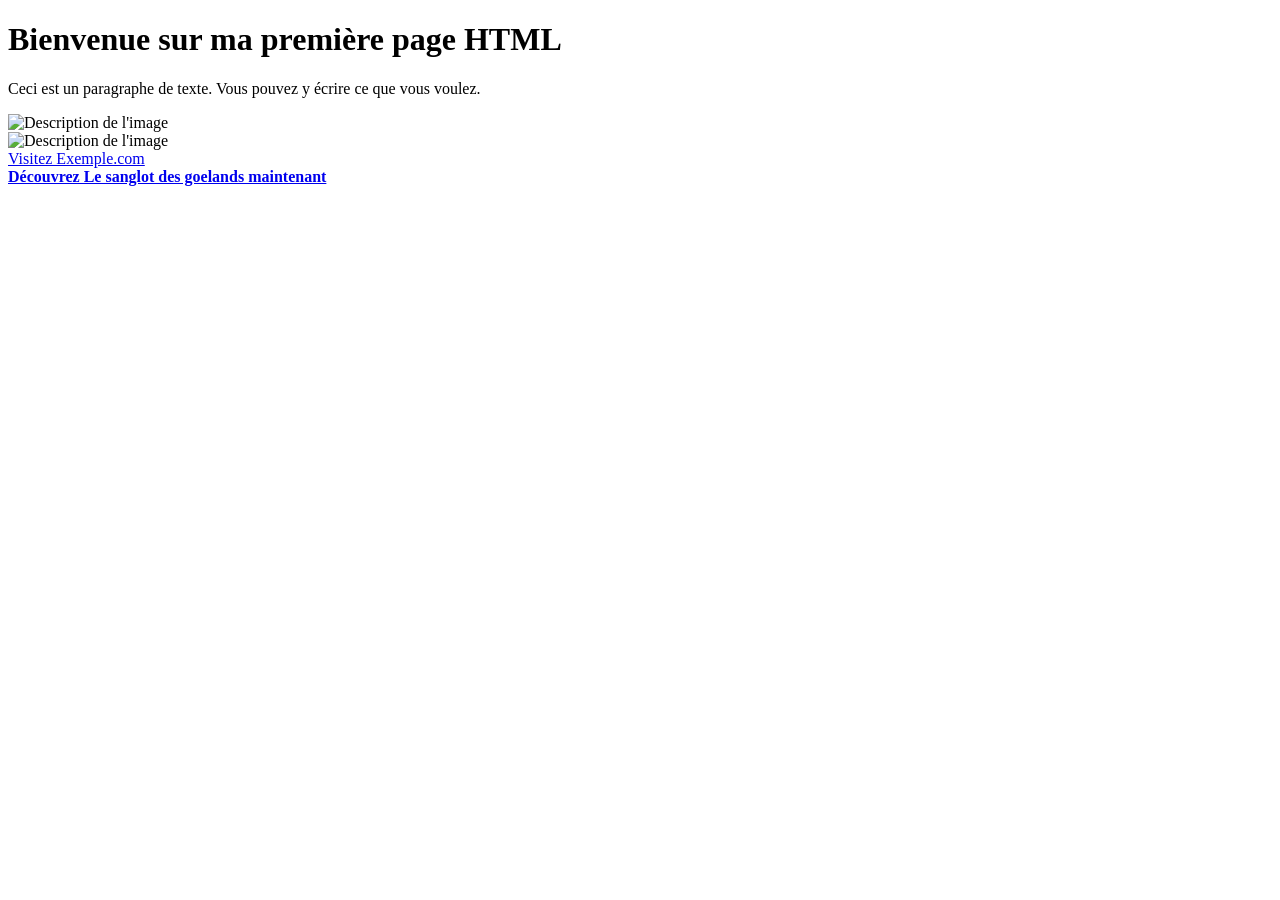
==== index.html @ 958f3f1c "Add files via upload" ====
<!DOCTYPE html>
<html lang="fr">
<head>
  <meta charset="UTF-8">
  <meta name="viewport" content="width=device-width, initial-scale=1.0">
  <title>MA première page HTML</title>
</head>
<body>
  <h1>Bienvenue sur ma première page HTML</h1>
  <p>Ceci est un paragraphe de texte. Vous pouvez y écrire ce que vous voulez.</p>
  <image src="umineko.jpeg" alt="Description de l'image" width="300">
  <br><image src="Beatoler.gif" alt="Description de l'image" width="300"></br>
  <a href="https://www.exemple.com" target="_blank">Visitez Exemple.com</a>
  <br><strong><a href="https://fr.wikipedia.org/wiki/Umineko_no_naku_koro_ni" target="_blank">Découvrez Le sanglot des goelands maintenant</a></strong></br>
</body>
</html>
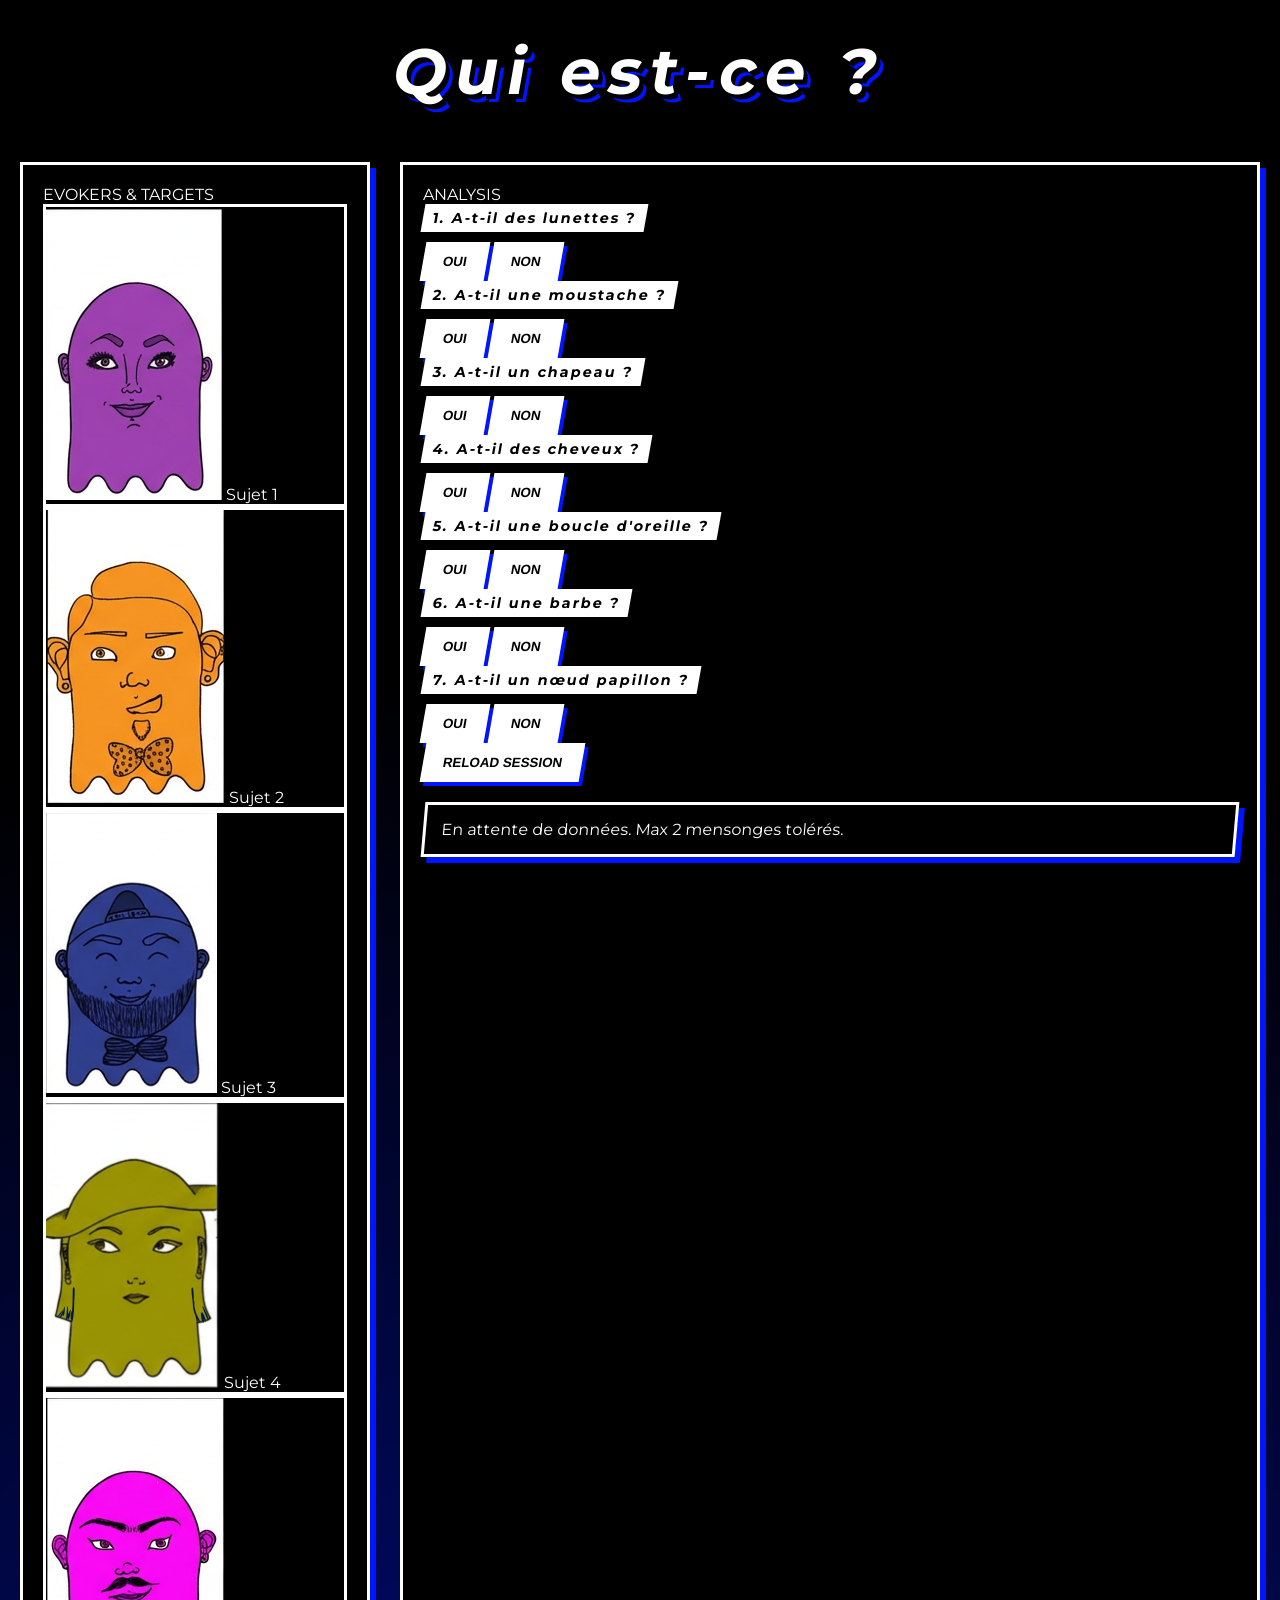
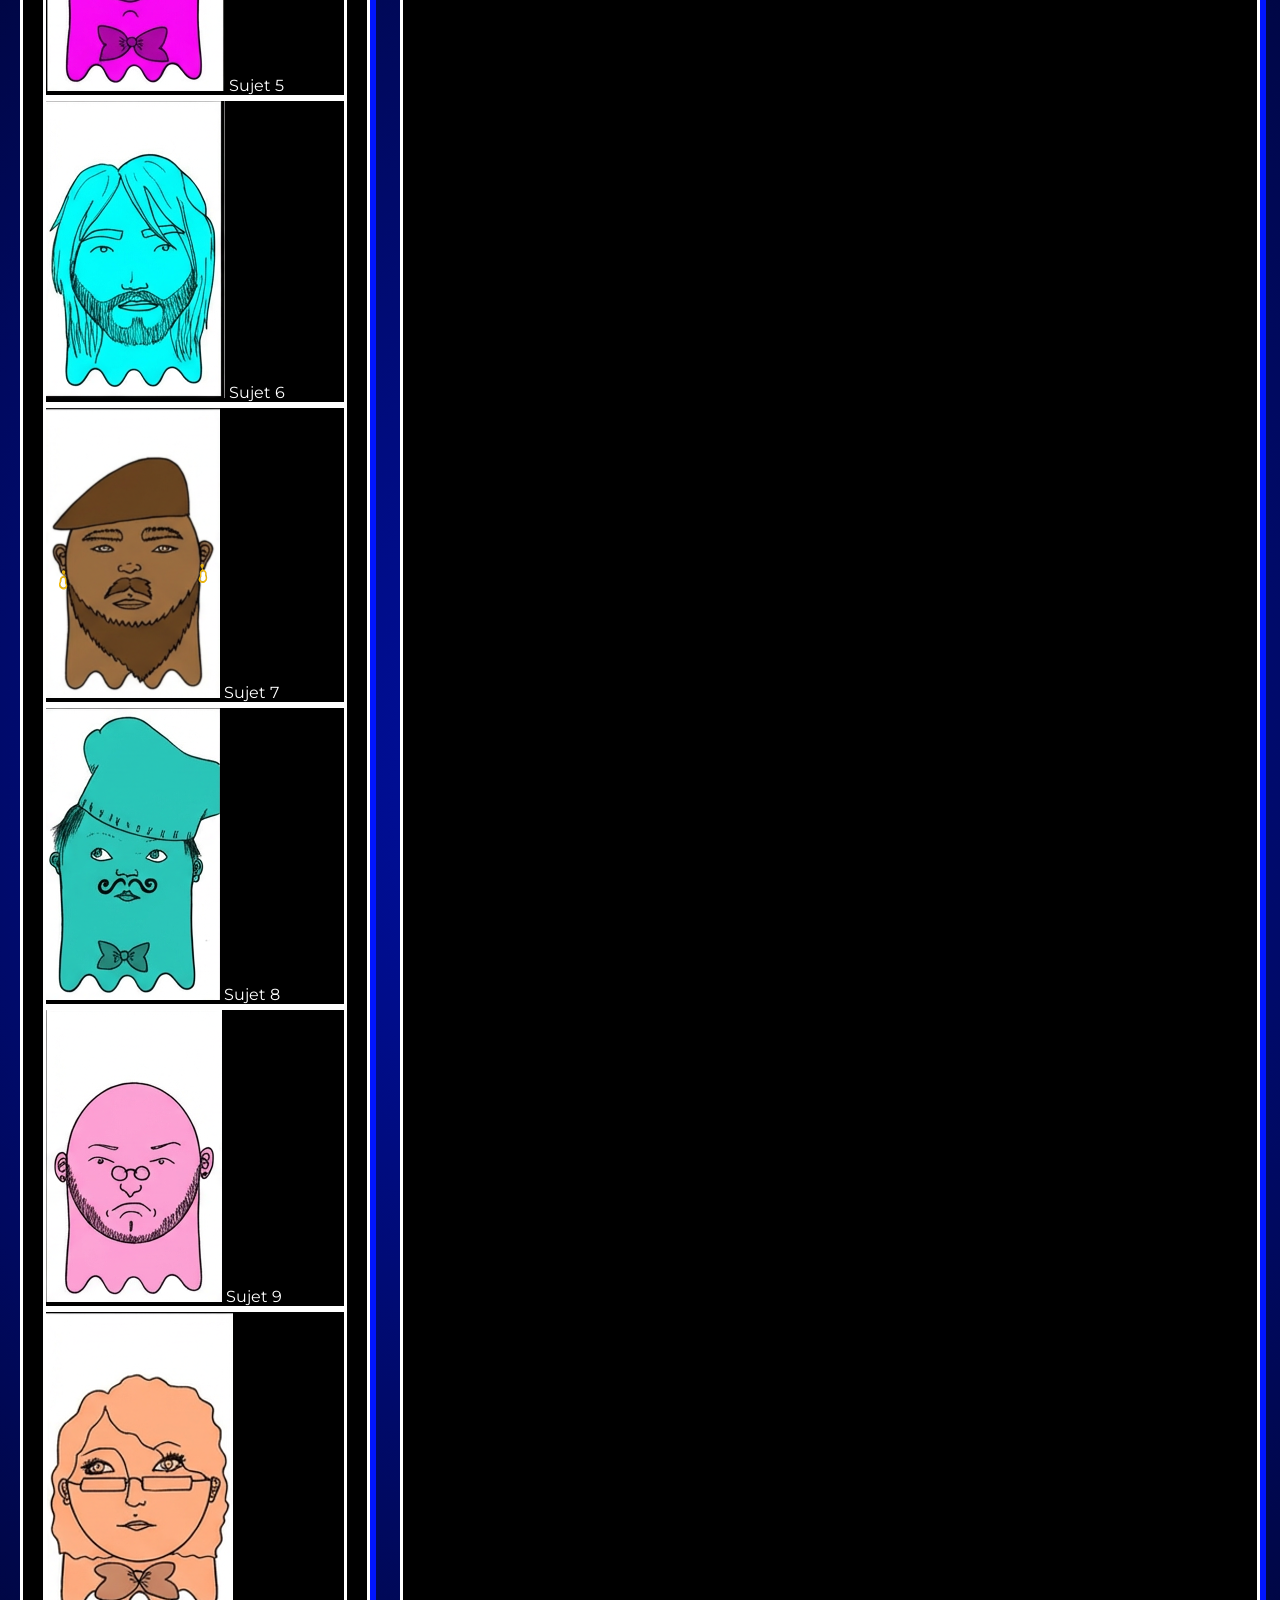
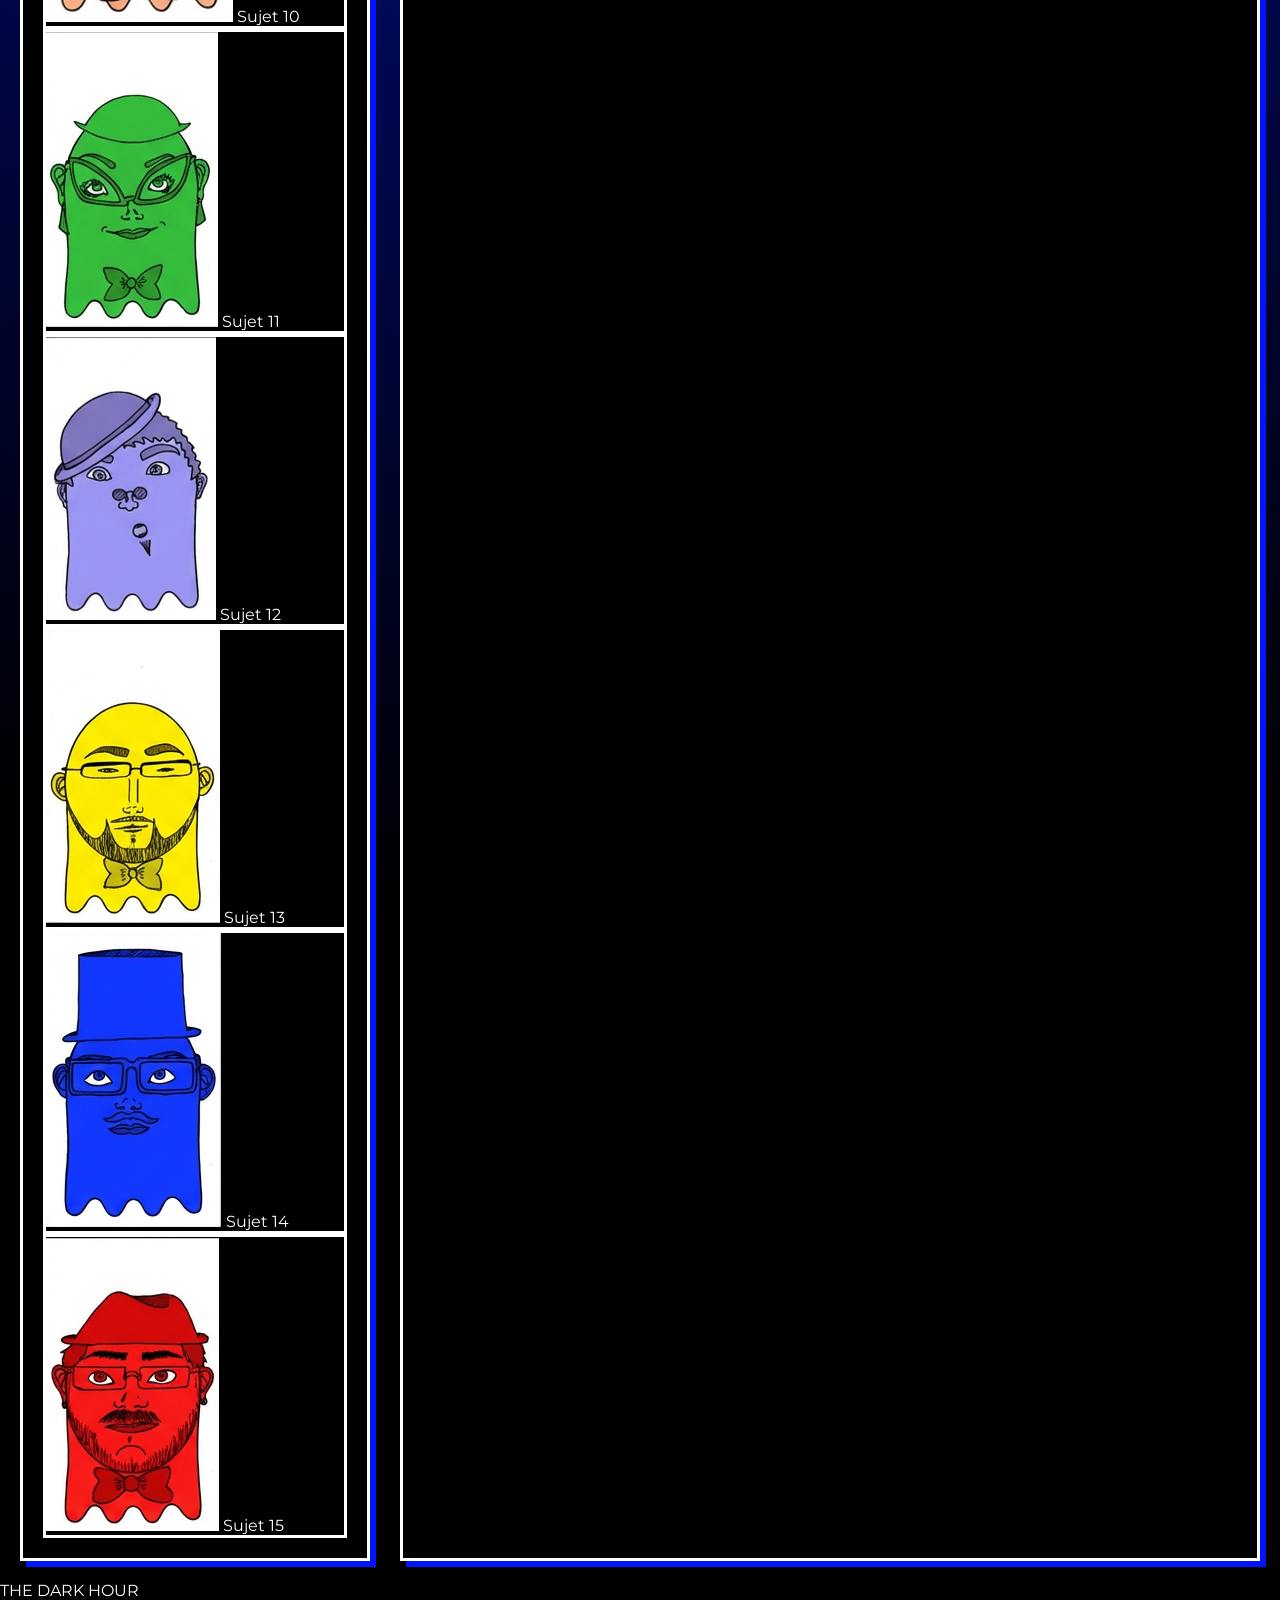
==== commit e96cf915: "Update index.html" ====
--- a/index.html
+++ b/index.html
@@ -1,16 +1,141 @@
 <!DOCTYPE html>
 <html lang="fr">
 <head>
-  <meta charset="UTF-8">
-  <meta name="viewport" content="width=device-width, initial-scale=1.0">
-  <title>MA première page HTML</title>
+    <meta charset="UTF-8">
+    <meta name="viewport" content="width=device-width, initial-scale=1.0">
+    <title>Qui est-ce ? | Persona 3 Reload Edition</title>
+    <link rel="stylesheet" href="style_jeu.css">
 </head>
 <body>
-  <h1>Bienvenue sur ma première page HTML</h1>
-  <p>Ceci est un paragraphe de texte. Vous pouvez y écrire ce que vous voulez.</p>
-  <image src="umineko.jpeg" alt="Description de l'image" width="300">
-  <br><image src="Beatoler.gif" alt="Description de l'image" width="300"></br>
-  <a href="https://www.exemple.com" target="_blank">Visitez Exemple.com</a>
-  <br><strong><a href="https://fr.wikipedia.org/wiki/Umineko_no_naku_koro_ni" target="_blank">Découvrez Le sanglot des goelands maintenant</a></strong></br>
+    <h1>Qui est-ce ?</h1>
+    
+    <div id="main">
+        <div id="col-gauche">
+            <div class="panel-label">EVOKERS & TARGETS</div>
+            <div id="grille-persos">
+                </div>
+        </div>
+
+        <div id="col-droite">
+            <div class="panel-label">ANALYSIS</div>
+            <div id="questions-container">
+                </div>
+
+            <div class="action-row">
+                <button onclick="resetGame()" class="btn-p3-reset">RELOAD SESSION</button>
+            </div>
+
+            <div id="message">Initialisation de l'analyse...</div>
+        </div>
+    </div>
+
+    <div class="p3-footer">
+        <div class="p3-line"></div>
+        <div class="p3-clock">THE DARK HOUR</div>
+    </div>
+
+    <script>
+        const questions = [
+            "A-t-il des lunettes ?",
+            "A-t-il une moustache ?",
+            "A-t-il un chapeau ?",
+            "A-t-il des cheveux ?",
+            "A-t-il une boucle d'oreille ?",
+            "A-t-il une barbe ?",
+            "A-t-il un nœud papillon ?"
+        ];
+
+        // IMPORTANT : Liste EXACTE de tes fichiers images .png
+        const characterCodes = [
+            "0000000", "0001111", "0010011", "0011100", "0100101", 
+            "0101010", "0110110", "0111001", "1000110", "1001101", 
+            "1010101", "1011010", "1100011", "1110000", "1111111"
+        ];
+
+        let userAnswers = Array(questions.length).fill(null);
+        const maxLies = 2;
+
+        function initGame() {
+            renderQuestions();
+            updateDisplay();
+        }
+
+        function renderQuestions() {
+            const container = document.getElementById('questions-container');
+            container.innerHTML = questions.map((q, i) => `
+                <div class="question-bloc">
+                    <h2>${i + 1}. ${q}</h2>
+                    <div class="btn-groupe">
+                        <button id="q${i}y" onclick="setAnswer(${i}, '1')">OUI</button>
+                        <button id="q${i}n" onclick="setAnswer(${i}, '0')">NON</button>
+                    </div>
+                </div>
+            `).join('');
+        }
+
+        function setAnswer(index, value) {
+            userAnswers[index] = value;
+            updateDisplay();
+        }
+
+        function resetGame() {
+            userAnswers = Array(questions.length).fill(null);
+            updateDisplay();
+        }
+
+        function updateDisplay() {
+            const answeredCount = userAnswers.filter(a => a !== null).length;
+            const allAnswered = answeredCount === questions.length;
+            
+            let charactersData = characterCodes.map((code, index) => {
+                let mismatches = 0;
+                let syndrome = [];
+                userAnswers.forEach((ans, i) => {
+                    if (ans !== null && code[i] !== ans) {
+                        mismatches++;
+                        syndrome.push(`Q${i + 1}`);
+                    }
+                });
+                return { name: `Sujet ${index + 1}`, code, image: `img/${code}.png`, mismatches, syndrome };
+            });
+
+            const compatible = charactersData.filter(c => c.mismatches <= maxLies);
+            compatible.sort((a, b) => a.mismatches - b.mismatches);
+            const minMismatches = compatible.length > 0 ? compatible[0].mismatches : null;
+
+            const grille = document.getElementById('grille-persos');
+            grille.innerHTML = charactersData.map(c => {
+                let statusClass = "";
+                if (allAnswered && minMismatches !== null && c.mismatches === minMismatches) {
+                    statusClass = "winner";
+                }
+                return `
+                    <div class="perso-card ${statusClass}" title="${c.syndrome.length > 0 ? 'Mensonges: ' + c.syndrome.join(', ') : ''}">
+                        <img src="${c.image}" alt="${c.name}">
+                        <span class="perso-nom">${c.name}</span>
+                    </div>
+                `;
+            }).join('');
+
+            const msgBox = document.getElementById('message');
+            if (answeredCount === 0) {
+                msgBox.innerText = "En attente de données. Max 2 mensonges tolérés.";
+            } else if (!allAnswered) {
+                msgBox.innerText = `Analyse en cours : ${answeredCount}/7 questions.`;
+            } else if (minMismatches === null) {
+                msgBox.innerText = "CRITICAL ERROR: Aucun sujet compatible.";
+            } else {
+                const found = charactersData.filter(c => c.mismatches === minMismatches);
+                msgBox.innerText = `Cible identifiée : ${found[0].name}. Erreurs détectées : ${found[0].syndrome.join(', ') || '0'}.`;
+            }
+
+            userAnswers.forEach((ans, i) => {
+                document.getElementById(`q${i}y`).className = ans === '1' ? 'is-selected' : '';
+                document.getElementById(`q${i}n`).className = ans === '0' ? 'is-selected' : '';
+            });
+        }
+
+        window.onload = initGame;
+    </script>
 </body>
 </html>
--- a/style_jeu.css
+++ b/style_jeu.css
@@ -0,0 +1,136 @@
+@import url('https://fonts.googleapis.com/css2?family=Montserrat:wght@700;900&display=swap');
+
+:root {
+  --p3-blue: #0015ff;
+  --p3-black: #000;
+  --p3-white: #fff;
+}
+
+/* RESET */
+* {
+  margin: 0;
+  padding: 0;
+  box-sizing: border-box;
+}
+
+/* BODY */
+body {
+  min-height: 100vh;
+  background: radial-gradient(circle at center, #0010aa 0%, #000 70%);
+  font-family: 'Montserrat', sans-serif;
+  color: white;
+  overflow-x: hidden;
+}
+
+/* HEADER */
+h1 {
+  text-align: center;
+  font-size: clamp(2rem, 6vw, 4rem);
+  letter-spacing: 8px;
+  margin: 2rem 0;
+
+  transform: skew(-10deg);
+
+  text-shadow:
+    5px 5px 0 black,
+    8px 8px 0 var(--p3-blue);
+}
+
+/* LAYOUT */
+#main {
+  display: grid;
+  grid-template-columns: 350px 1fr;
+  gap: 30px;
+  max-width: 1400px;
+  margin: auto;
+  padding: 20px;
+}
+
+/* PANELS */
+#col-gauche,
+#col-droite {
+  background: #000;
+  border: 3px solid white;
+  box-shadow:
+    6px 6px 0 var(--p3-blue);
+  padding: 20px;
+  position: relative;
+}
+
+/* TITRES */
+h2 {
+  font-size: 0.9rem;
+  letter-spacing: 2px;
+  margin-bottom: 10px;
+
+  transform: skew(-10deg);
+
+  background: white;
+  color: black;
+  display: inline-block;
+  padding: 5px 10px;
+}
+
+/* TABLE */
+#tableau td {
+  background: #000;
+  border: 2px solid white;
+  transition: 0.2s;
+  cursor: pointer;
+}
+
+#tableau td:hover {
+  transform: scale(1.1) skew(-5deg);
+  box-shadow:
+    4px 4px 0 var(--p3-blue);
+}
+
+/* CARTES PERSONNAGES */
+.perso-card {
+  border: 3px solid white;
+  background: black;
+
+  transition: 0.2s;
+}
+
+.perso-card:hover {
+  transform: scale(1.05) skew(-5deg);
+  box-shadow:
+    6px 6px 0 var(--p3-blue);
+}
+
+/* BOUTONS */
+button {
+  background: white;
+  color: black;
+  border: none;
+  padding: 12px 20px;
+  font-weight: bold;
+  cursor: pointer;
+
+  transform: skew(-10deg);
+
+  box-shadow:
+    4px 4px 0 var(--p3-blue);
+
+  transition: 0.2s;
+}
+
+button:hover {
+  background: var(--p3-blue);
+  color: white;
+  box-shadow:
+    6px 6px 0 black;
+}
+
+/* MESSAGE */
+#message {
+  margin-top: 20px;
+  padding: 15px;
+  border: 3px solid white;
+
+  transform: skew(-5deg);
+
+  box-shadow:
+    6px 6px 0 var(--p3-blue);
+}
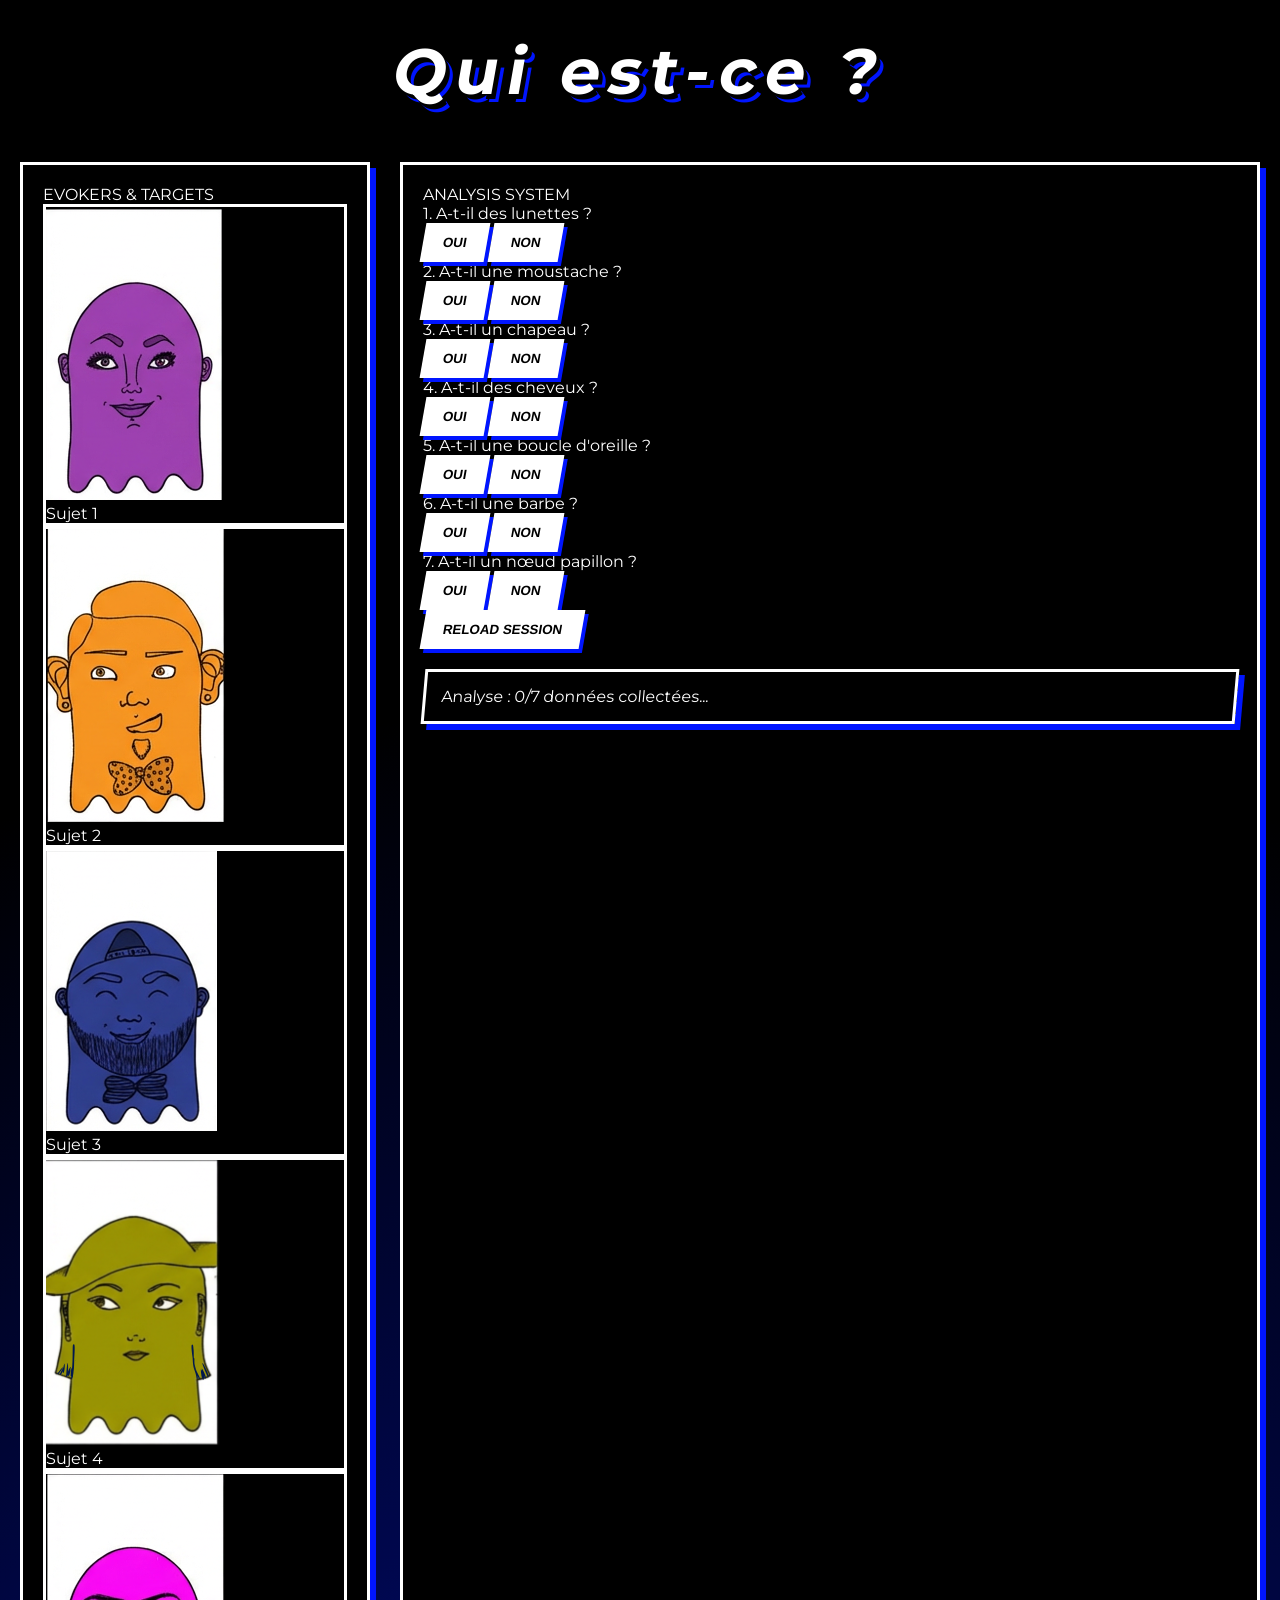
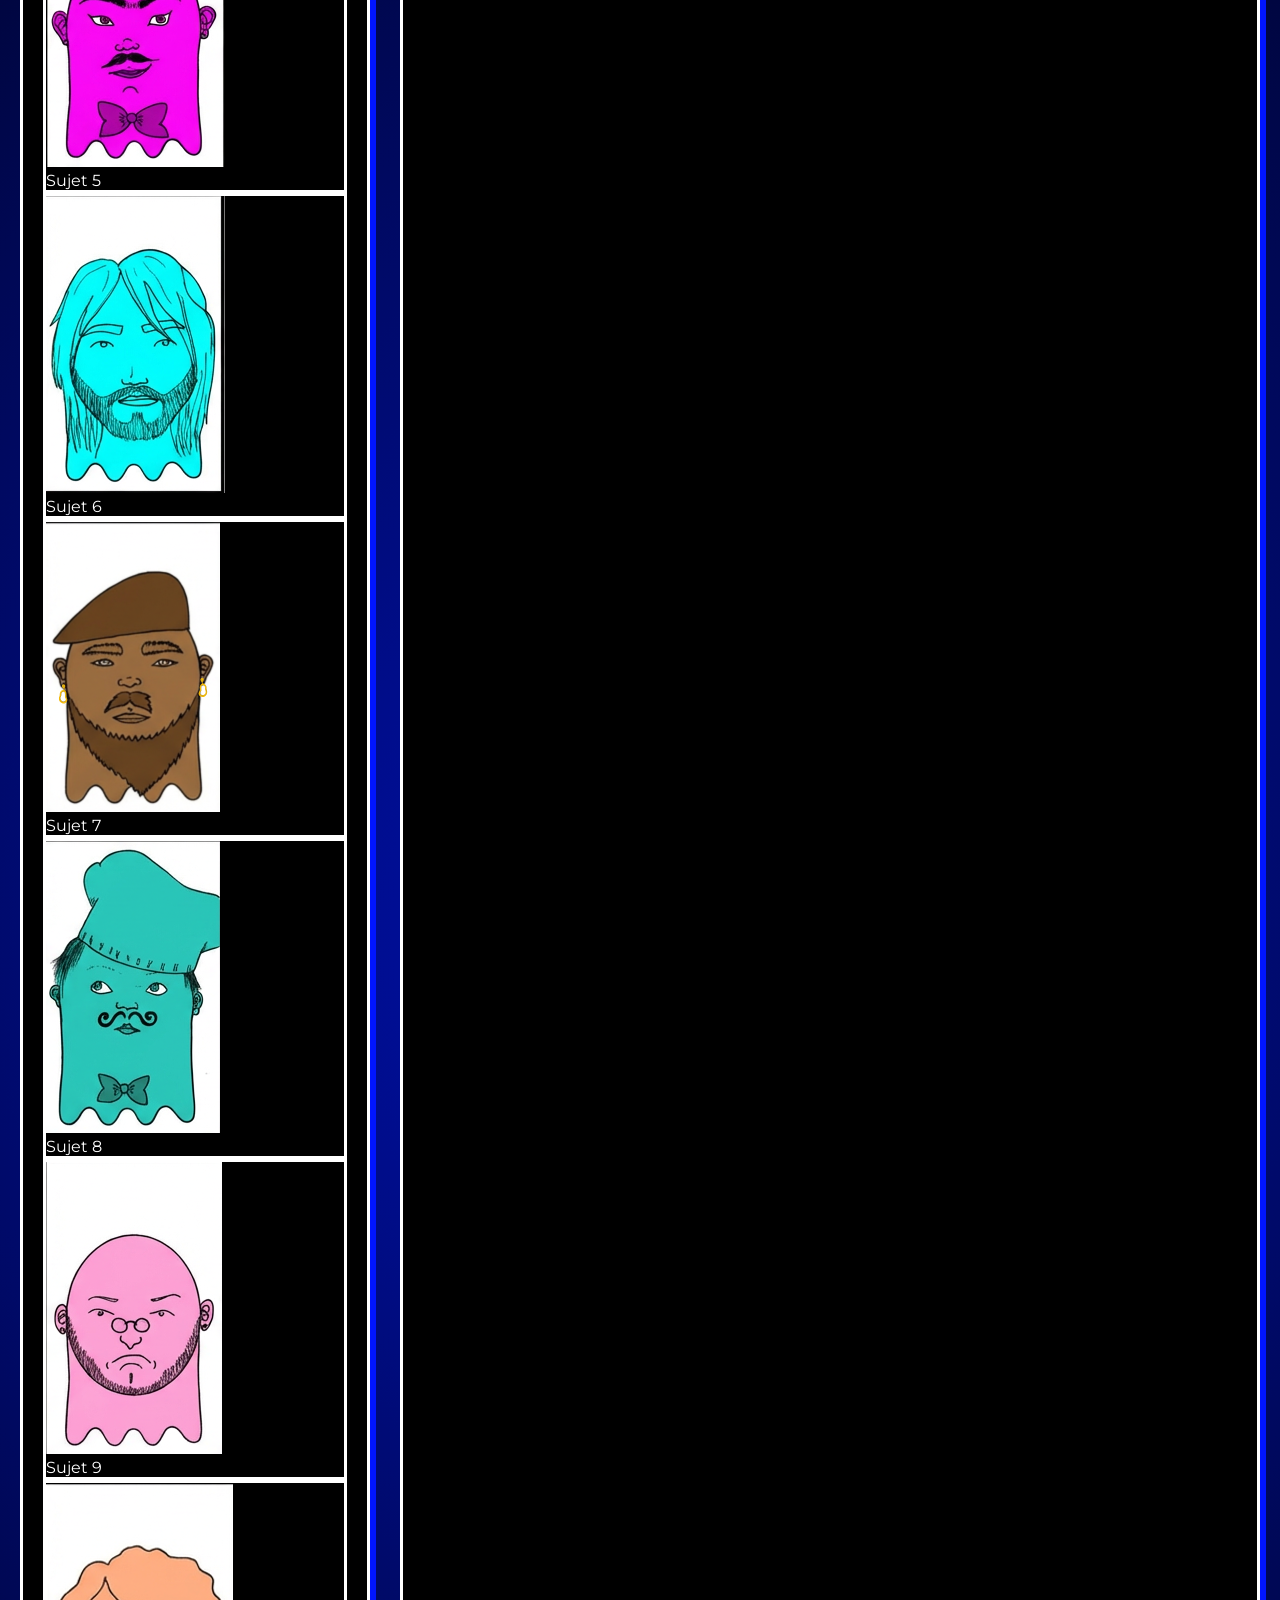
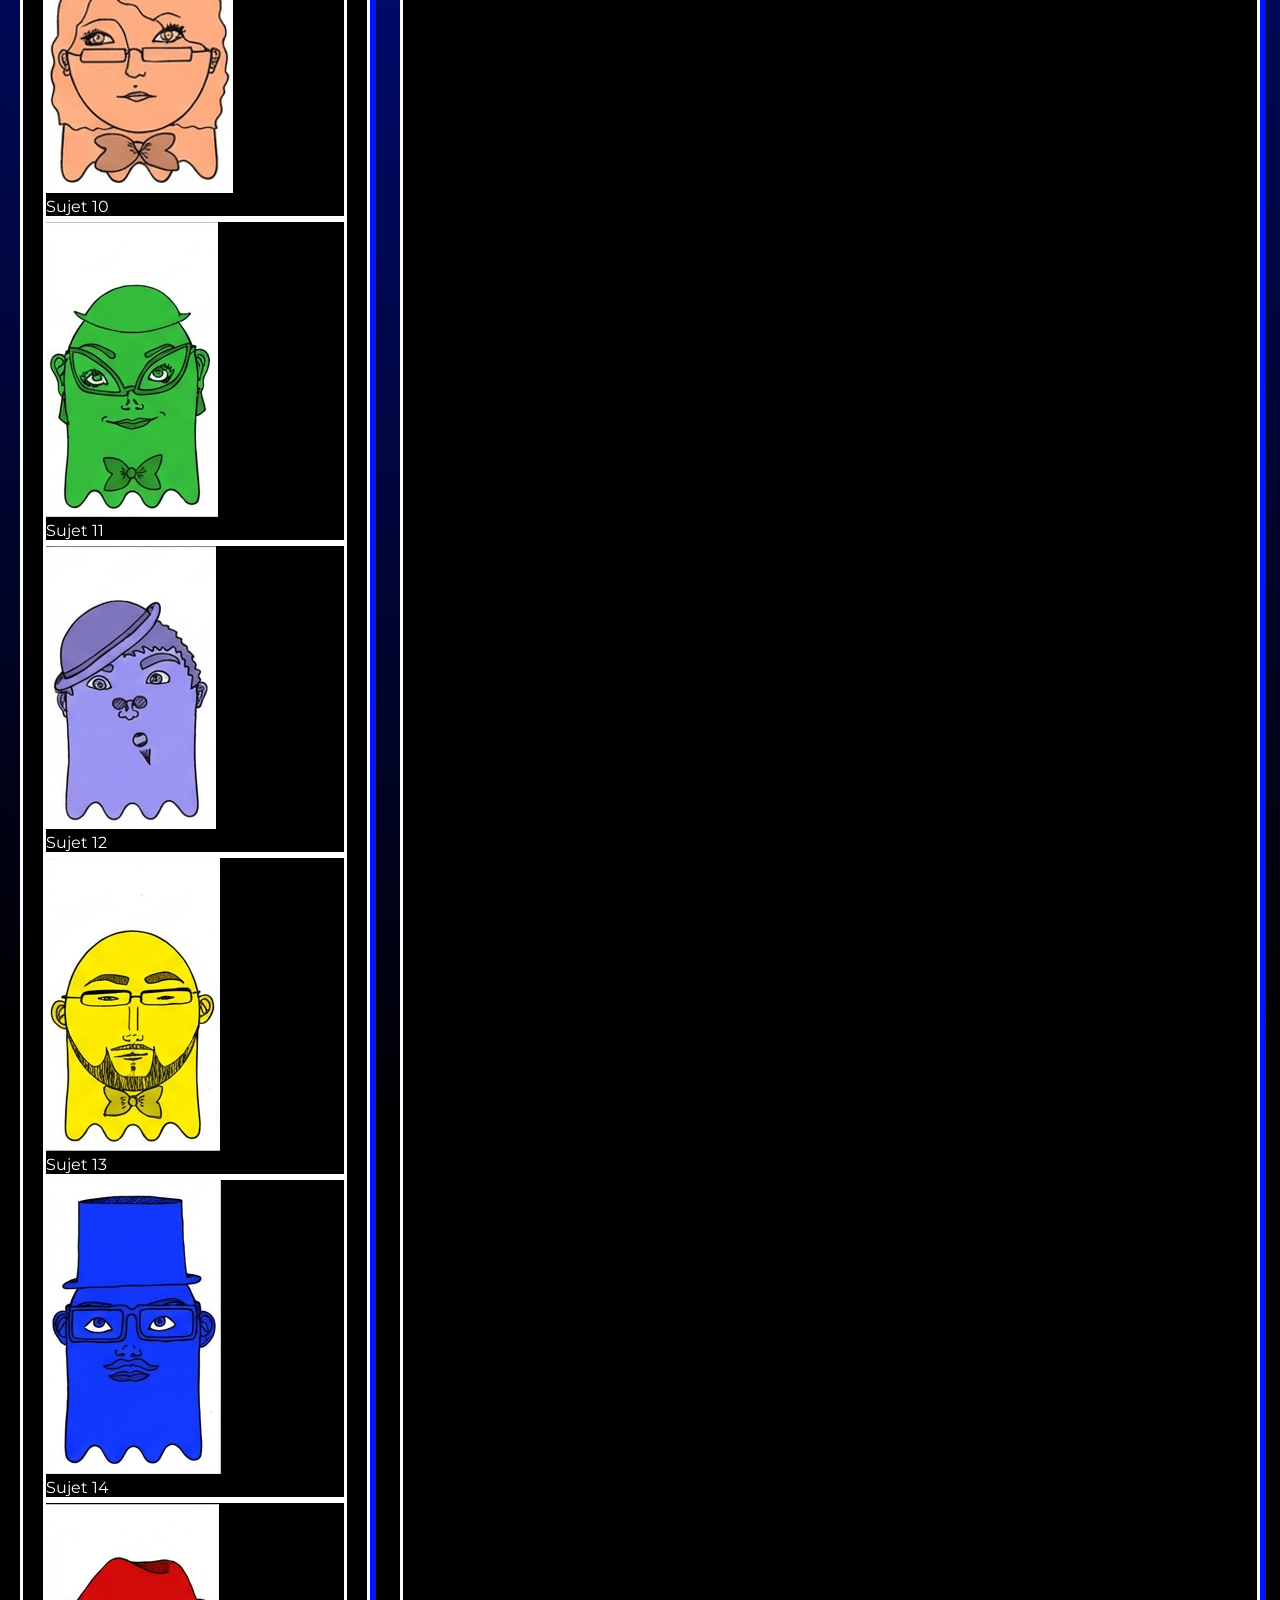
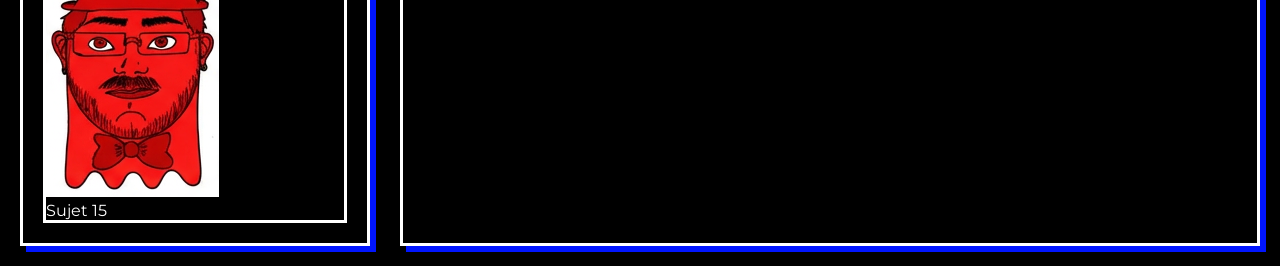
==== commit 61e07c30: "Update index.html" ====
--- a/index.html
+++ b/index.html
@@ -3,7 +3,7 @@
 <head>
     <meta charset="UTF-8">
     <meta name="viewport" content="width=device-width, initial-scale=1.0">
-    <title>Qui est-ce ? | Persona 3 Reload Edition</title>
+    <title>Qui est-ce ? | Analysis Mode</title>
     <link rel="stylesheet" href="style_jeu.css">
 </head>
 <body>
@@ -12,130 +12,105 @@
     <div id="main">
         <div id="col-gauche">
             <div class="panel-label">EVOKERS & TARGETS</div>
-            <div id="grille-persos">
-                </div>
+            <div id="grille-persos"></div>
         </div>
 
         <div id="col-droite">
-            <div class="panel-label">ANALYSIS</div>
-            <div id="questions-container">
-                </div>
-
+            <div class="panel-label">ANALYSIS SYSTEM</div>
+            <div id="questions-container"></div>
             <div class="action-row">
-                <button onclick="resetGame()" class="btn-p3-reset">RELOAD SESSION</button>
+                <button onclick="resetGame()" class="btn-reset">RELOAD SESSION</button>
             </div>
-
-            <div id="message">Initialisation de l'analyse...</div>
+            <div id="message">Initialisation...</div>
         </div>
-    </div>
-
-    <div class="p3-footer">
-        <div class="p3-line"></div>
-        <div class="p3-clock">THE DARK HOUR</div>
     </div>
 
     <script>
         const questions = [
-            "A-t-il des lunettes ?",
-            "A-t-il une moustache ?",
-            "A-t-il un chapeau ?",
-            "A-t-il des cheveux ?",
-            "A-t-il une boucle d'oreille ?",
-            "A-t-il une barbe ?",
+            "A-t-il des lunettes ?", "A-t-il une moustache ?", "A-t-il un chapeau ?",
+            "A-t-il des cheveux ?", "A-t-il une boucle d'oreille ?", "A-t-il une barbe ?",
             "A-t-il un nœud papillon ?"
         ];
 
-        // IMPORTANT : Liste EXACTE de tes fichiers images .png
+        // Vérifie bien que ces noms correspondent à tes fichiers dans /img
         const characterCodes = [
             "0000000", "0001111", "0010011", "0011100", "0100101", 
             "0101010", "0110110", "0111001", "1000110", "1001101", 
             "1010101", "1011010", "1100011", "1110000", "1111111"
         ];
 
-        let userAnswers = Array(questions.length).fill(null);
-        const maxLies = 2;
+        let userAnswers = Array(7).fill(null);
 
-        function initGame() {
+        function init() {
             renderQuestions();
-            updateDisplay();
+            update();
         }
 
         function renderQuestions() {
             const container = document.getElementById('questions-container');
             container.innerHTML = questions.map((q, i) => `
                 <div class="question-bloc">
-                    <h2>${i + 1}. ${q}</h2>
-                    <div class="btn-groupe">
-                        <button id="q${i}y" onclick="setAnswer(${i}, '1')">OUI</button>
-                        <button id="q${i}n" onclick="setAnswer(${i}, '0')">NON</button>
-                    </div>
+                    <p>${i + 1}. ${q}</p>
+                    <button id="btn-${i}-1" onclick="setAns(${i}, '1')">OUI</button>
+                    <button id="btn-${i}-0" onclick="setAns(${i}, '0')">NON</button>
                 </div>
             `).join('');
         }
 
-        function setAnswer(index, value) {
-            userAnswers[index] = value;
-            updateDisplay();
+        function setAns(index, val) {
+            userAnswers[index] = val;
+            update();
         }
 
         function resetGame() {
-            userAnswers = Array(questions.length).fill(null);
-            updateDisplay();
+            userAnswers.fill(null);
+            update();
         }
 
-        function updateDisplay() {
+        function update() {
             const answeredCount = userAnswers.filter(a => a !== null).length;
-            const allAnswered = answeredCount === questions.length;
             
-            let charactersData = characterCodes.map((code, index) => {
-                let mismatches = 0;
+            // Calcul des scores
+            const results = characterCodes.map(code => {
+                let diff = 0;
                 let syndrome = [];
                 userAnswers.forEach((ans, i) => {
                     if (ans !== null && code[i] !== ans) {
-                        mismatches++;
-                        syndrome.push(`Q${i + 1}`);
+                        diff++;
+                        syndrome.push("Q" + (i+1));
                     }
                 });
-                return { name: `Sujet ${index + 1}`, code, image: `img/${code}.png`, mismatches, syndrome };
+                return { code, diff, syndrome };
             });
 
-            const compatible = charactersData.filter(c => c.mismatches <= maxLies);
-            compatible.sort((a, b) => a.mismatches - b.mismatches);
-            const minMismatches = compatible.length > 0 ? compatible[0].mismatches : null;
+            // On cherche le score minimum (le perso qui ressemble le plus)
+            const minDiff = Math.min(...results.map(r => r.diff));
 
+            // Mise à jour de la Grille
             const grille = document.getElementById('grille-persos');
-            grille.innerHTML = charactersData.map(c => {
-                let statusClass = "";
-                if (allAnswered && minMismatches !== null && c.mismatches === minMismatches) {
-                    statusClass = "winner";
-                }
-                return `
-                    <div class="perso-card ${statusClass}" title="${c.syndrome.length > 0 ? 'Mensonges: ' + c.syndrome.join(', ') : ''}">
-                        <img src="${c.image}" alt="${c.name}">
-                        <span class="perso-nom">${c.name}</span>
-                    </div>
-                `;
+            grille.innerHTML = characterCodes.map((code, i) => {
+                const res = results[i];
+                let classes = "perso-card";
+                if (answeredCount === 7 && res.diff === minDiff && res.diff <= 2) classes += " winner";
+                return `<div class="${classes}"><img src="img/${code}.png"><br>Sujet ${i+1}</div>`;
             }).join('');
 
-            const msgBox = document.getElementById('message');
-            if (answeredCount === 0) {
-                msgBox.innerText = "En attente de données. Max 2 mensonges tolérés.";
-            } else if (!allAnswered) {
-                msgBox.innerText = `Analyse en cours : ${answeredCount}/7 questions.`;
-            } else if (minMismatches === null) {
-                msgBox.innerText = "CRITICAL ERROR: Aucun sujet compatible.";
-            } else {
-                const found = charactersData.filter(c => c.mismatches === minMismatches);
-                msgBox.innerText = `Cible identifiée : ${found[0].name}. Erreurs détectées : ${found[0].syndrome.join(', ') || '0'}.`;
+            // Mise à jour des Boutons (pour voir sur quoi on a cliqué)
+            for(let i=0; i<7; i++) {
+                document.getElementById(`btn-${i}-1`).className = userAnswers[i] === '1' ? 'is-selected' : '';
+                document.getElementById(`btn-${i}-0`).className = userAnswers[i] === '0' ? 'is-selected' : '';
             }
 
-            userAnswers.forEach((ans, i) => {
-                document.getElementById(`q${i}y`).className = ans === '1' ? 'is-selected' : '';
-                document.getElementById(`q${i}n`).className = ans === '0' ? 'is-selected' : '';
-            });
+            // Message
+            const msg = document.getElementById('message');
+            if (answeredCount < 7) {
+                msg.innerText = `Analyse : ${answeredCount}/7 données collectées...`;
+            } else {
+                const winners = results.filter(r => r.diff === minDiff);
+                msg.innerText = minDiff > 2 ? "ERREUR : Trop de mensonges détectés." : `Cible détectée (${minDiff} erreur(s))`;
+            }
         }
-
-        window.onload = initGame;
+        init();
     </script>
 </body>
 </html>
